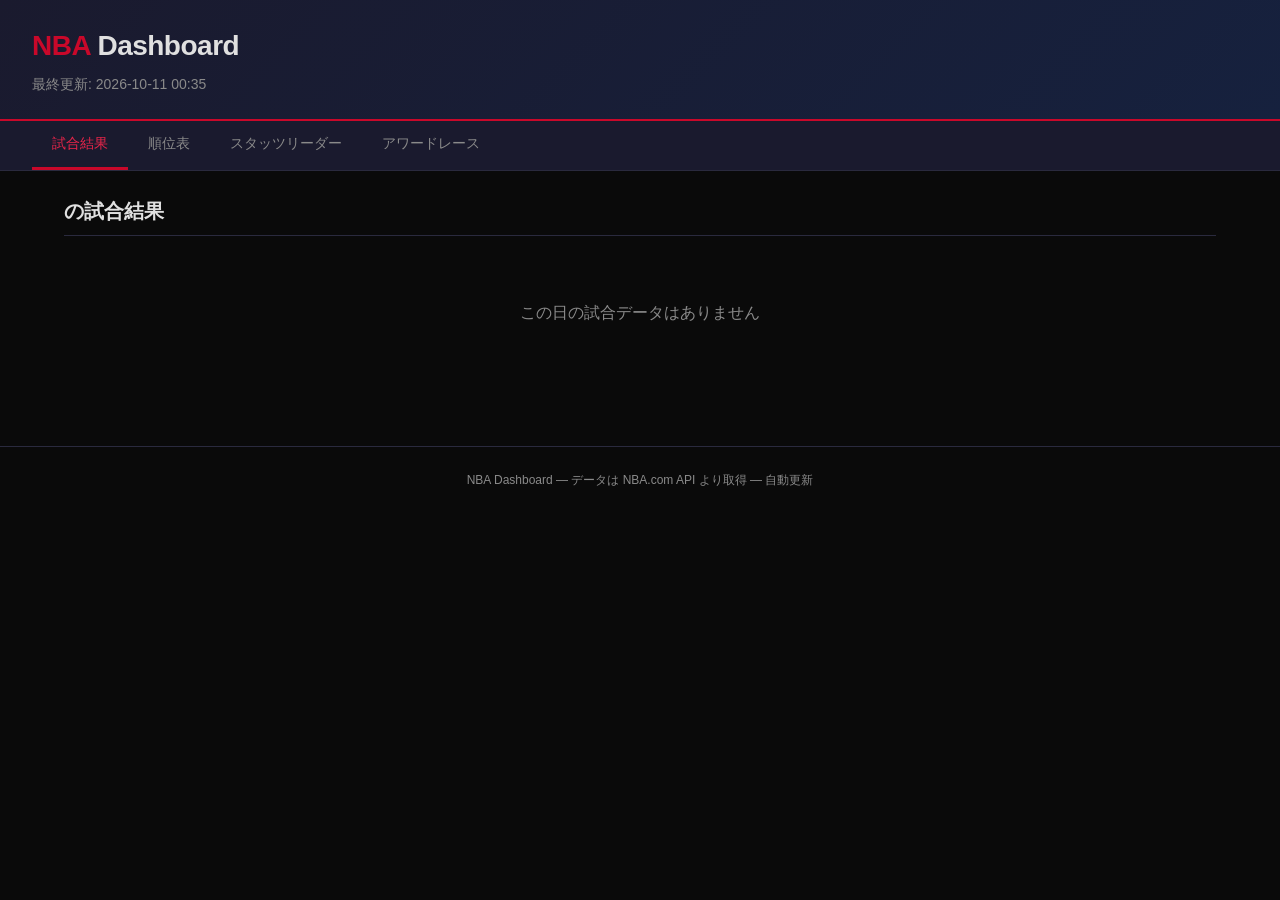
==== index.html @ 3da507a5 "deploy: 90a1be7106ef6d7b2fcca538d4bda04393ea08de" ====
<!DOCTYPE html>
<html lang="ja">
<head>
  <meta charset="UTF-8">
  <meta name="viewport" content="width=device-width, initial-scale=1.0">
  <title>NBA Dashboard</title>
  <link rel="stylesheet" href="style.css">
</head>
<body>

<header class="header">
  <h1><span>NBA</span> Dashboard</h1>
  <div class="subtitle">最終更新: 2026-10-11 00:35</div>
</header>

<nav class="tabs">
  <button class="tab-btn active" data-tab="tab-scores">試合結果</button>
  <button class="tab-btn" data-tab="tab-standings">順位表</button>
  <button class="tab-btn" data-tab="tab-leaders">スタッツリーダー</button>
  <button class="tab-btn" data-tab="tab-awards">アワードレース</button>
</nav>

<main class="main">

  <!-- Scores -->
  <div id="tab-scores" class="tab-content active">
    <h2 class="section-title"> の試合結果</h2>
    
    <div class="no-data">この日の試合データはありません</div>
    
  </div>

  <!-- Standings -->
  <div id="tab-standings" class="tab-content">
    <h2 class="section-title">カンファレンス順位表</h2>

    
    <h3 class="conference-title">イースタン・カンファレンス</h3>
    
    
    <div class="no-data">順位表データを取得できませんでした</div>
    
    
    <h3 class="conference-title">ウェスタン・カンファレンス</h3>
    
    
    <div class="no-data">順位表データを取得できませんでした</div>
    
    
  </div>

  <!-- Stat Leaders -->
  <div id="tab-leaders" class="tab-content">
    <h2 class="section-title">スタッツリーダー</h2>
    
    
    <div class="leaders-grid">
      
      <div class="leader-card">
        <h3>得点</h3>
        
        <div class="leader-item">
          <span class="rank">1</span>
          <span class="name">Luka Dončić</span>
          <span class="team">LAL</span>
          <span class="value">33.5</span>
        </div>
        
        <div class="leader-item">
          <span class="rank">2</span>
          <span class="name">Shai Gilgeous-Alexander</span>
          <span class="team">OKC</span>
          <span class="value">31.1</span>
        </div>
        
        <div class="leader-item">
          <span class="rank">3</span>
          <span class="name">Anthony Edwards</span>
          <span class="team">MIN</span>
          <span class="value">28.8</span>
        </div>
        
        <div class="leader-item">
          <span class="rank">4</span>
          <span class="name">Jaylen Brown</span>
          <span class="team">BOS</span>
          <span class="value">28.7</span>
        </div>
        
        <div class="leader-item">
          <span class="rank">5</span>
          <span class="name">Tyrese Maxey</span>
          <span class="team">PHI</span>
          <span class="value">28.3</span>
        </div>
        
      </div>
      
      <div class="leader-card">
        <h3>アシスト</h3>
        
        <div class="leader-item">
          <span class="rank">1</span>
          <span class="name">Nikola Jokić</span>
          <span class="team">DEN</span>
          <span class="value">10.7</span>
        </div>
        
        <div class="leader-item">
          <span class="rank">2</span>
          <span class="name">Cade Cunningham</span>
          <span class="team">DET</span>
          <span class="value">9.9</span>
        </div>
        
        <div class="leader-item">
          <span class="rank">3</span>
          <span class="name">Luka Dončić</span>
          <span class="team">LAL</span>
          <span class="value">8.3</span>
        </div>
        
        <div class="leader-item">
          <span class="rank">4</span>
          <span class="name">James Harden</span>
          <span class="team">CLE</span>
          <span class="value">8.0</span>
        </div>
        
        <div class="leader-item">
          <span class="rank">5</span>
          <span class="name">Jalen Johnson</span>
          <span class="team">ATL</span>
          <span class="value">7.9</span>
        </div>
        
      </div>
      
      <div class="leader-card">
        <h3>リバウンド</h3>
        
        <div class="leader-item">
          <span class="rank">1</span>
          <span class="name">Nikola Jokić</span>
          <span class="team">DEN</span>
          <span class="value">12.9</span>
        </div>
        
        <div class="leader-item">
          <span class="rank">2</span>
          <span class="name">Karl-Anthony Towns</span>
          <span class="team">NYK</span>
          <span class="value">11.9</span>
        </div>
        
        <div class="leader-item">
          <span class="rank">3</span>
          <span class="name">Donovan Clingan</span>
          <span class="team">POR</span>
          <span class="value">11.6</span>
        </div>
        
        <div class="leader-item">
          <span class="rank">4</span>
          <span class="name">Victor Wembanyama</span>
          <span class="team">SAS</span>
          <span class="value">11.5</span>
        </div>
        
        <div class="leader-item">
          <span class="rank">5</span>
          <span class="name">Rudy Gobert</span>
          <span class="team">MIN</span>
          <span class="value">11.5</span>
        </div>
        
      </div>
      
      <div class="leader-card">
        <h3>ブロック</h3>
        
        <div class="leader-item">
          <span class="rank">1</span>
          <span class="name">Victor Wembanyama</span>
          <span class="team">SAS</span>
          <span class="value">3.1</span>
        </div>
        
        <div class="leader-item">
          <span class="rank">2</span>
          <span class="name">Chet Holmgren</span>
          <span class="team">OKC</span>
          <span class="value">1.9</span>
        </div>
        
        <div class="leader-item">
          <span class="rank">3</span>
          <span class="name">Jay Huff</span>
          <span class="team">IND</span>
          <span class="value">1.9</span>
        </div>
        
        <div class="leader-item">
          <span class="rank">4</span>
          <span class="name">Evan Mobley</span>
          <span class="team">CLE</span>
          <span class="value">1.7</span>
        </div>
        
        <div class="leader-item">
          <span class="rank">5</span>
          <span class="name">Donovan Clingan</span>
          <span class="team">POR</span>
          <span class="value">1.7</span>
        </div>
        
      </div>
      
      <div class="leader-card">
        <h3>スティール</h3>
        
        <div class="leader-item">
          <span class="rank">1</span>
          <span class="name">Dyson Daniels</span>
          <span class="team">ATL</span>
          <span class="value">2.0</span>
        </div>
        
        <div class="leader-item">
          <span class="rank">2</span>
          <span class="name">Ausar Thompson</span>
          <span class="team">DET</span>
          <span class="value">2.0</span>
        </div>
        
        <div class="leader-item">
          <span class="rank">3</span>
          <span class="name">Tyrese Maxey</span>
          <span class="team">PHI</span>
          <span class="value">1.9</span>
        </div>
        
        <div class="leader-item">
          <span class="rank">4</span>
          <span class="name">Kawhi Leonard</span>
          <span class="team">LAC</span>
          <span class="value">1.9</span>
        </div>
        
        <div class="leader-item">
          <span class="rank">5</span>
          <span class="name">Cason Wallace</span>
          <span class="team">OKC</span>
          <span class="value">1.9</span>
        </div>
        
      </div>
      
    </div>
    
  </div>

  <!-- Award Races -->
  <div id="tab-awards" class="tab-content">
    <h2 class="section-title">アワードレース（スタッツベース）</h2>

    
    <h3 class="award-title">MVP</h3>
    <table class="award-table">
      <thead>
        <tr>
          <th>#</th>
          <th>選手</th>
          <th>チーム</th>
          <th class="num">PTS</th>
          <th class="num">AST</th>
          <th class="num">REB</th>
        </tr>
      </thead>
      <tbody>
        
        <tr>
          <td>1</td>
          <td>Nikola Jokić</td>
          <td>DEN</td>
          <td class="num">27.7</td>
          <td class="num">10.7</td>
          <td class="num">12.9</td>
        </tr>
        
        <tr>
          <td>2</td>
          <td>Luka Dončić</td>
          <td>LAL</td>
          <td class="num">33.5</td>
          <td class="num">8.3</td>
          <td class="num">7.7</td>
        </tr>
        
        <tr>
          <td>3</td>
          <td>Shai Gilgeous-Alexander</td>
          <td>OKC</td>
          <td class="num">31.1</td>
          <td class="num">6.6</td>
          <td class="num">4.3</td>
        </tr>
        
        <tr>
          <td>4</td>
          <td>Jalen Johnson</td>
          <td>ATL</td>
          <td class="num">22.5</td>
          <td class="num">7.9</td>
          <td class="num">10.3</td>
        </tr>
        
        <tr>
          <td>5</td>
          <td>Victor Wembanyama</td>
          <td>SAS</td>
          <td class="num">25.0</td>
          <td class="num">3.1</td>
          <td class="num">11.5</td>
        </tr>
        
      </tbody>
    </table>
    

    
    <h3 class="award-title">DPOY（最優秀守備選手）</h3>
    <table class="award-table">
      <thead>
        <tr>
          <th>#</th>
          <th>選手</th>
          <th>チーム</th>
          <th class="num">BLK</th>
          <th class="num">STL</th>
          <th class="num">REB</th>
        </tr>
      </thead>
      <tbody>
        
        <tr>
          <td>1</td>
          <td>Victor Wembanyama</td>
          <td>SAS</td>
          <td class="num">3.1</td>
          <td class="num">1.0</td>
          <td class="num">11.5</td>
        </tr>
        
        <tr>
          <td>2</td>
          <td>Nikola Jokić</td>
          <td>DEN</td>
          <td class="num">0.8</td>
          <td class="num">1.4</td>
          <td class="num">12.9</td>
        </tr>
        
        <tr>
          <td>3</td>
          <td>Rudy Gobert</td>
          <td>MIN</td>
          <td class="num">1.6</td>
          <td class="num">0.8</td>
          <td class="num">11.5</td>
        </tr>
        
        <tr>
          <td>4</td>
          <td>Donovan Clingan</td>
          <td>POR</td>
          <td class="num">1.7</td>
          <td class="num">0.6</td>
          <td class="num">11.6</td>
        </tr>
        
        <tr>
          <td>5</td>
          <td>Chet Holmgren</td>
          <td>OKC</td>
          <td class="num">1.9</td>
          <td class="num">0.6</td>
          <td class="num">8.9</td>
        </tr>
        
      </tbody>
    </table>
    
  </div>

</main>

<footer class="footer">
  NBA Dashboard — データは NBA.com API より取得 — 自動更新
</footer>

<script src="script.js"></script>
</body>
</html>
---- style.css ----
/* NBA Dashboard — Dark Theme */

:root {
  --bg: #0a0a0a;
  --card: #1a1a2e;
  --card-hover: #222240;
  --accent: #c9082a;
  --accent-light: #e8254a;
  --text: #e0e0e0;
  --text-secondary: #8a8a8a;
  --success: #00c853;
  --warning: #ffd600;
  --border: #2a2a3e;
  --radius: 12px;
}

* {
  margin: 0;
  padding: 0;
  box-sizing: border-box;
}

body {
  font-family: -apple-system, BlinkMacSystemFont, "Segoe UI", Roboto, sans-serif;
  background: var(--bg);
  color: var(--text);
  line-height: 1.6;
  min-height: 100vh;
}

/* Header */
.header {
  background: linear-gradient(135deg, var(--card) 0%, #16213e 100%);
  padding: 24px 32px;
  border-bottom: 2px solid var(--accent);
}

.header h1 {
  font-size: 28px;
  font-weight: 700;
  letter-spacing: -0.5px;
}

.header h1 span {
  color: var(--accent);
}

.header .subtitle {
  color: var(--text-secondary);
  font-size: 14px;
  margin-top: 4px;
}

/* Tabs */
.tabs {
  display: flex;
  gap: 0;
  background: var(--card);
  border-bottom: 1px solid var(--border);
  padding: 0 32px;
  overflow-x: auto;
}

.tab-btn {
  background: none;
  border: none;
  color: var(--text-secondary);
  padding: 14px 20px;
  font-size: 14px;
  font-weight: 500;
  cursor: pointer;
  border-bottom: 3px solid transparent;
  transition: all 0.2s;
  white-space: nowrap;
}

.tab-btn:hover {
  color: var(--text);
}

.tab-btn.active {
  color: var(--accent-light);
  border-bottom-color: var(--accent);
}

/* Main content */
.main {
  max-width: 1200px;
  margin: 0 auto;
  padding: 24px;
}

.tab-content {
  display: none;
}

.tab-content.active {
  display: block;
}

/* Section */
.section-title {
  font-size: 20px;
  font-weight: 600;
  margin-bottom: 16px;
  padding-bottom: 8px;
  border-bottom: 1px solid var(--border);
}

/* Cards grid */
.card-grid {
  display: grid;
  grid-template-columns: repeat(auto-fill, minmax(280px, 1fr));
  gap: 16px;
  margin-bottom: 32px;
}

.card {
  background: var(--card);
  border-radius: var(--radius);
  padding: 20px;
  border: 1px solid var(--border);
  transition: border-color 0.2s;
}

.card:hover {
  border-color: var(--accent);
}

/* Game card */
.game-card {
  display: flex;
  flex-direction: column;
  gap: 12px;
}

.game-status {
  font-size: 12px;
  color: var(--text-secondary);
  text-transform: uppercase;
  letter-spacing: 0.5px;
}

.game-status.final {
  color: var(--accent-light);
}

.game-teams {
  display: flex;
  flex-direction: column;
  gap: 8px;
}

.team-row {
  display: flex;
  align-items: center;
  justify-content: space-between;
  gap: 12px;
}

.team-info {
  display: flex;
  align-items: center;
  gap: 10px;
}

.team-logo {
  width: 32px;
  height: 32px;
  object-fit: contain;
}

.team-logo-fallback {
  width: 32px;
  height: 32px;
  display: flex;
  align-items: center;
  justify-content: center;
  background: var(--border);
  border-radius: 6px;
  font-size: 11px;
  font-weight: 700;
  color: var(--text-secondary);
}

.team-name {
  font-weight: 600;
  font-size: 16px;
}

.team-score {
  font-size: 24px;
  font-weight: 700;
  font-variant-numeric: tabular-nums;
}

.team-score.winner {
  color: var(--success);
}

/* Standings table */
.standings-table {
  width: 100%;
  border-collapse: collapse;
  font-size: 14px;
  margin-bottom: 32px;
}

.standings-table th {
  text-align: left;
  padding: 10px 12px;
  color: var(--text-secondary);
  font-weight: 500;
  font-size: 12px;
  text-transform: uppercase;
  letter-spacing: 0.5px;
  border-bottom: 1px solid var(--border);
}

.standings-table th.num {
  text-align: right;
}

.standings-table td {
  padding: 10px 12px;
  border-bottom: 1px solid var(--border);
}

.standings-table td.num {
  text-align: right;
  font-variant-numeric: tabular-nums;
}

.standings-table tr:hover {
  background: var(--card-hover);
}

.standings-table .playoff-line td {
  border-bottom: 2px solid var(--accent);
}

.standings-table .team-cell {
  display: flex;
  align-items: center;
  gap: 10px;
}

.standings-table .team-cell img {
  width: 24px;
  height: 24px;
}

.conference-title {
  font-size: 18px;
  font-weight: 600;
  margin: 24px 0 12px;
  color: var(--accent-light);
}

/* Leaders */
.leaders-grid {
  display: grid;
  grid-template-columns: repeat(auto-fill, minmax(220px, 1fr));
  gap: 16px;
  margin-bottom: 32px;
}

.leader-card {
  background: var(--card);
  border-radius: var(--radius);
  padding: 16px;
  border: 1px solid var(--border);
}

.leader-card h3 {
  font-size: 14px;
  color: var(--accent-light);
  margin-bottom: 12px;
  text-transform: uppercase;
  letter-spacing: 0.5px;
}

.leader-item {
  display: flex;
  justify-content: space-between;
  align-items: center;
  padding: 6px 0;
  font-size: 14px;
}

.leader-item .rank {
  color: var(--text-secondary);
  width: 20px;
}

.leader-item .name {
  flex: 1;
  margin-left: 4px;
}

.leader-item .team {
  color: var(--text-secondary);
  font-size: 12px;
  margin-left: 8px;
}

.leader-item .value {
  font-weight: 600;
  font-variant-numeric: tabular-nums;
}

/* Hot streaks */
.streak-card {
  background: var(--card);
  border-radius: var(--radius);
  padding: 20px;
  border: 1px solid var(--border);
  margin-bottom: 12px;
}

.streak-header {
  display: flex;
  justify-content: space-between;
  align-items: center;
  margin-bottom: 12px;
}

.streak-player {
  font-weight: 600;
  font-size: 16px;
}

.streak-team {
  color: var(--text-secondary);
  font-size: 13px;
  margin-left: 8px;
}

.streak-badge {
  background: var(--accent);
  color: white;
  padding: 4px 10px;
  border-radius: 20px;
  font-size: 12px;
  font-weight: 600;
}

.streak-stats {
  display: flex;
  gap: 24px;
  font-size: 14px;
  color: var(--text-secondary);
}

.streak-stats strong {
  color: var(--text);
}

/* Award races */
.award-table {
  width: 100%;
  border-collapse: collapse;
  font-size: 14px;
  margin-bottom: 24px;
}

.award-table th {
  text-align: left;
  padding: 8px 12px;
  color: var(--text-secondary);
  font-weight: 500;
  font-size: 12px;
  text-transform: uppercase;
  border-bottom: 1px solid var(--border);
}

.award-table th.num {
  text-align: right;
}

.award-table td {
  padding: 8px 12px;
  border-bottom: 1px solid var(--border);
}

.award-table td.num {
  text-align: right;
  font-variant-numeric: tabular-nums;
}

.award-title {
  font-size: 18px;
  font-weight: 600;
  margin: 24px 0 12px;
}

/* No data */
.no-data {
  text-align: center;
  color: var(--text-secondary);
  padding: 48px 24px;
  font-size: 16px;
}

/* Footer */
.footer {
  text-align: center;
  padding: 24px;
  color: var(--text-secondary);
  font-size: 12px;
  border-top: 1px solid var(--border);
  margin-top: 48px;
}

/* Responsive */
@media (max-width: 768px) {
  .header {
    padding: 16px 20px;
  }

  .header h1 {
    font-size: 22px;
  }

  .tabs {
    padding: 0 16px;
  }

  .main {
    padding: 16px;
  }

  .card-grid {
    grid-template-columns: 1fr;
  }

  .leaders-grid {
    grid-template-columns: 1fr 1fr;
  }

  .standings-table {
    font-size: 13px;
  }
}

@media (max-width: 480px) {
  .leaders-grid {
    grid-template-columns: 1fr;
  }
}
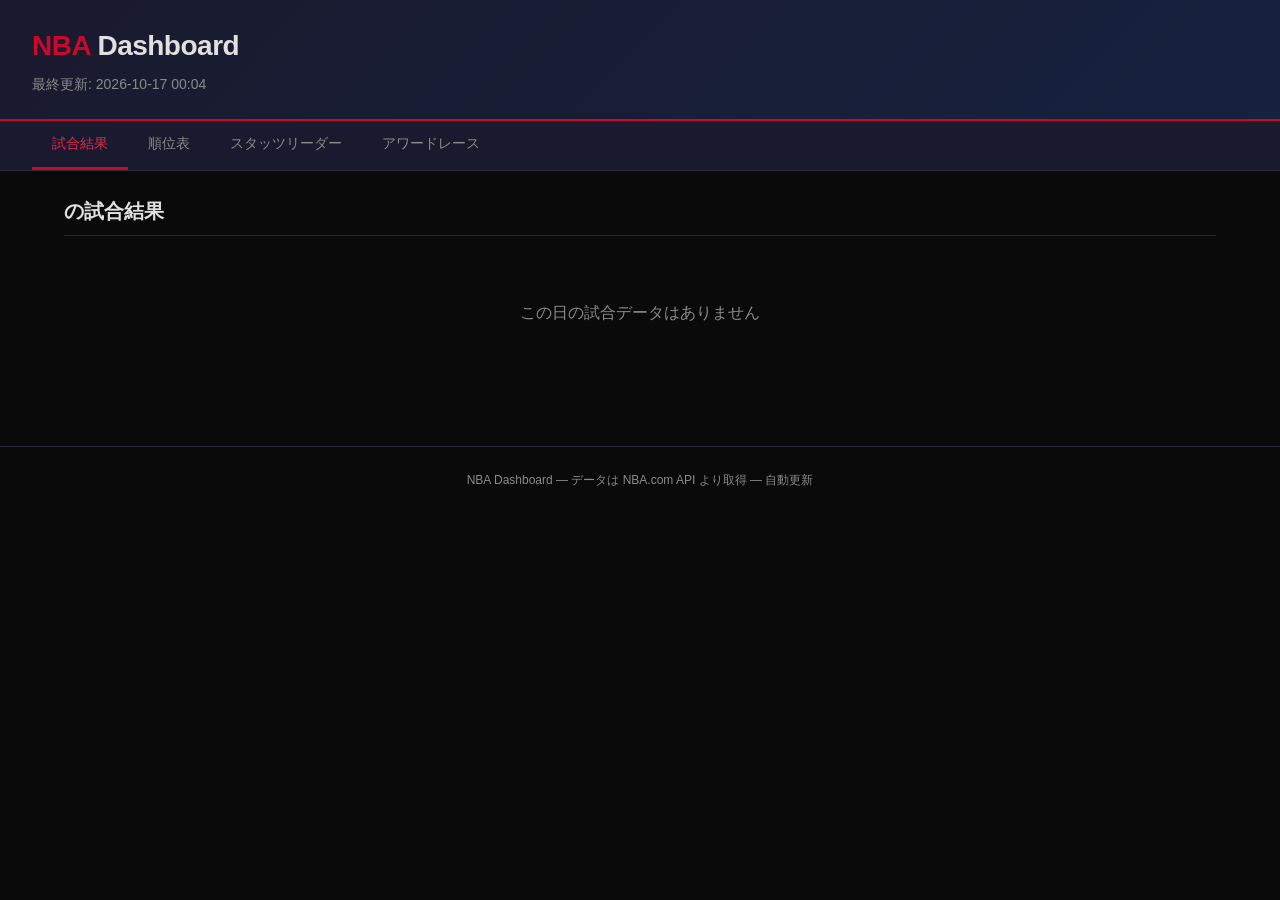
==== commit fb01d12a: "deploy: 90a1be7106ef6d7b2fcca538d4bda04393ea08de" ====
--- a/index.html
+++ b/index.html
@@ -10,7 +10,7 @@
 
 <header class="header">
   <h1><span>NBA</span> Dashboard</h1>
-  <div class="subtitle">最終更新: 2026-10-11 00:35</div>
+  <div class="subtitle">最終更新: 2026-10-17 00:04</div>
 </header>
 
 <nav class="tabs">
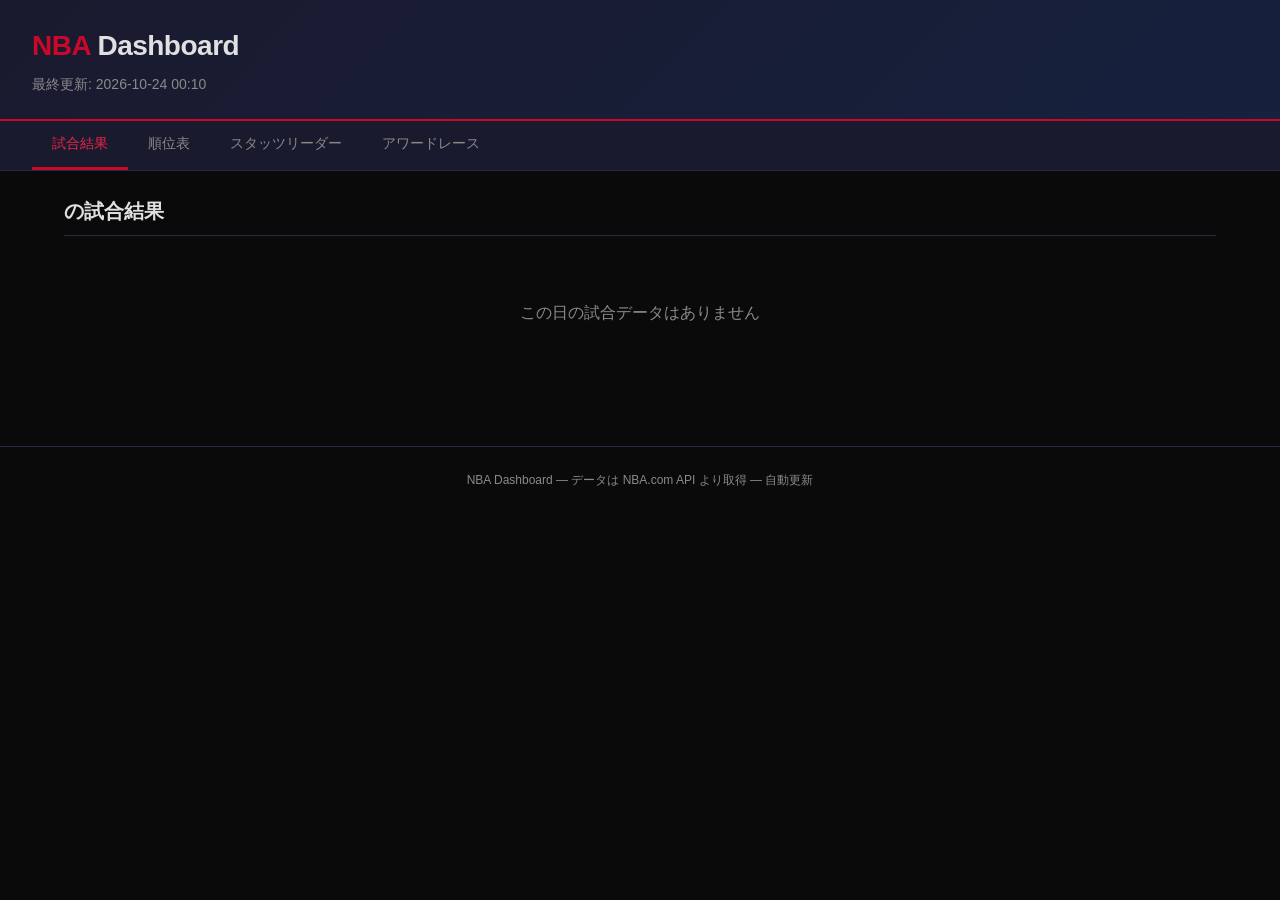
==== commit de790b7d: "deploy: 90a1be7106ef6d7b2fcca538d4bda04393ea08de" ====
--- a/index.html
+++ b/index.html
@@ -10,7 +10,7 @@
 
 <header class="header">
   <h1><span>NBA</span> Dashboard</h1>
-  <div class="subtitle">最終更新: 2026-10-17 00:04</div>
+  <div class="subtitle">最終更新: 2026-10-24 00:10</div>
 </header>
 
 <nav class="tabs">
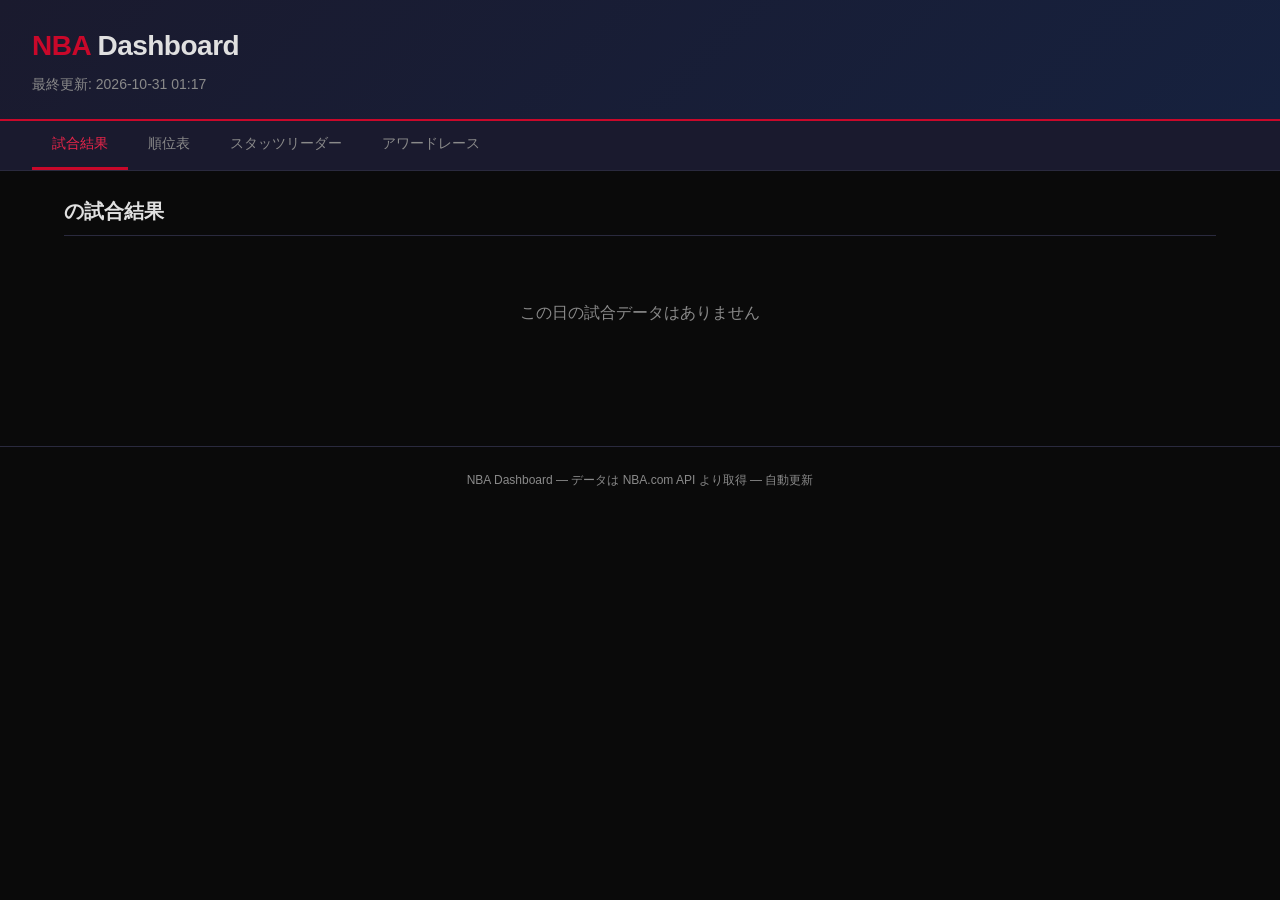
==== commit 04a1c4e8: "deploy: 90a1be7106ef6d7b2fcca538d4bda04393ea08de" ====
--- a/index.html
+++ b/index.html
@@ -10,7 +10,7 @@
 
 <header class="header">
   <h1><span>NBA</span> Dashboard</h1>
-  <div class="subtitle">最終更新: 2026-10-24 00:10</div>
+  <div class="subtitle">最終更新: 2026-10-31 01:17</div>
 </header>
 
 <nav class="tabs">
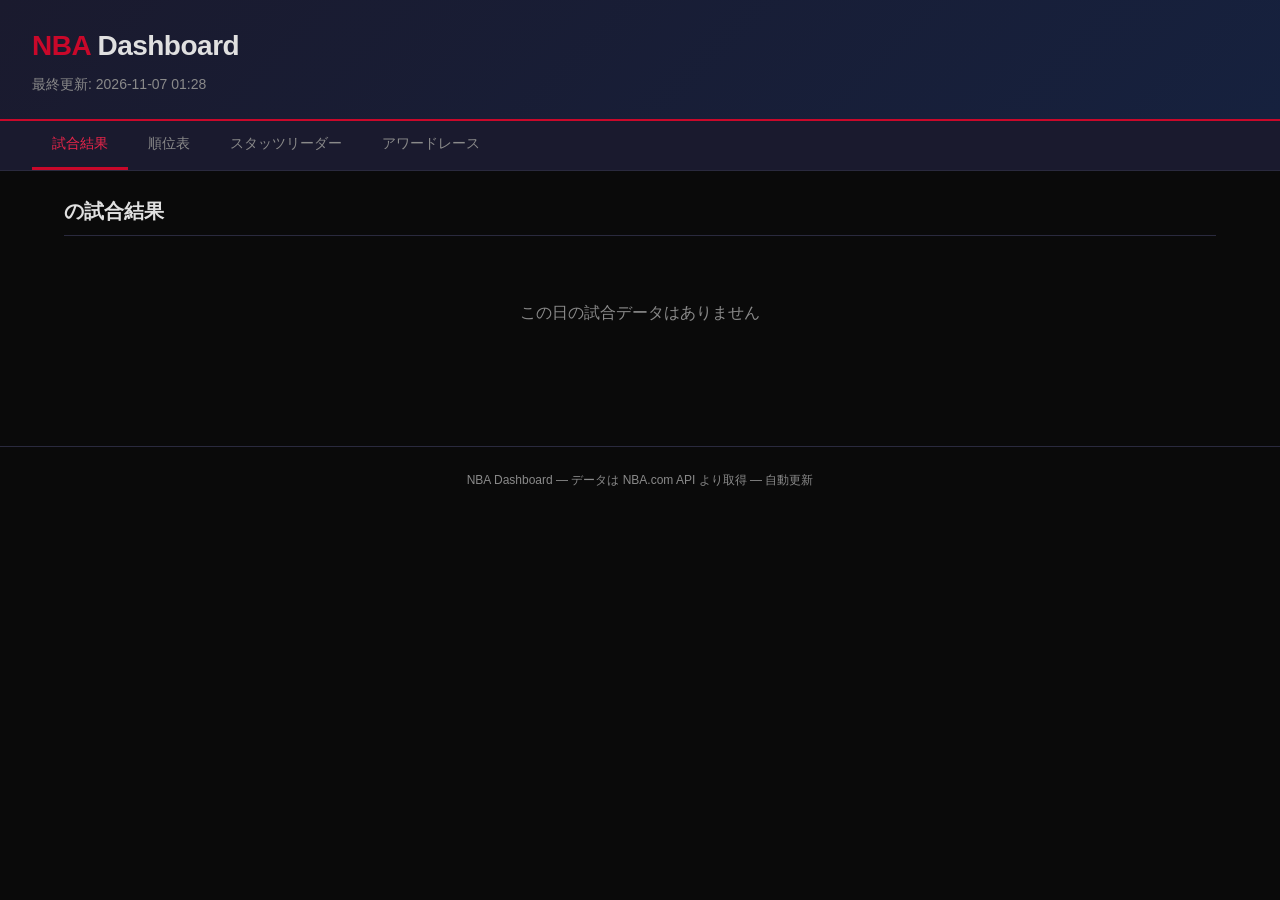
==== commit 8de10741: "deploy: 90a1be7106ef6d7b2fcca538d4bda04393ea08de" ====
--- a/index.html
+++ b/index.html
@@ -10,7 +10,7 @@
 
 <header class="header">
   <h1><span>NBA</span> Dashboard</h1>
-  <div class="subtitle">最終更新: 2026-10-31 01:17</div>
+  <div class="subtitle">最終更新: 2026-11-07 01:28</div>
 </header>
 
 <nav class="tabs">
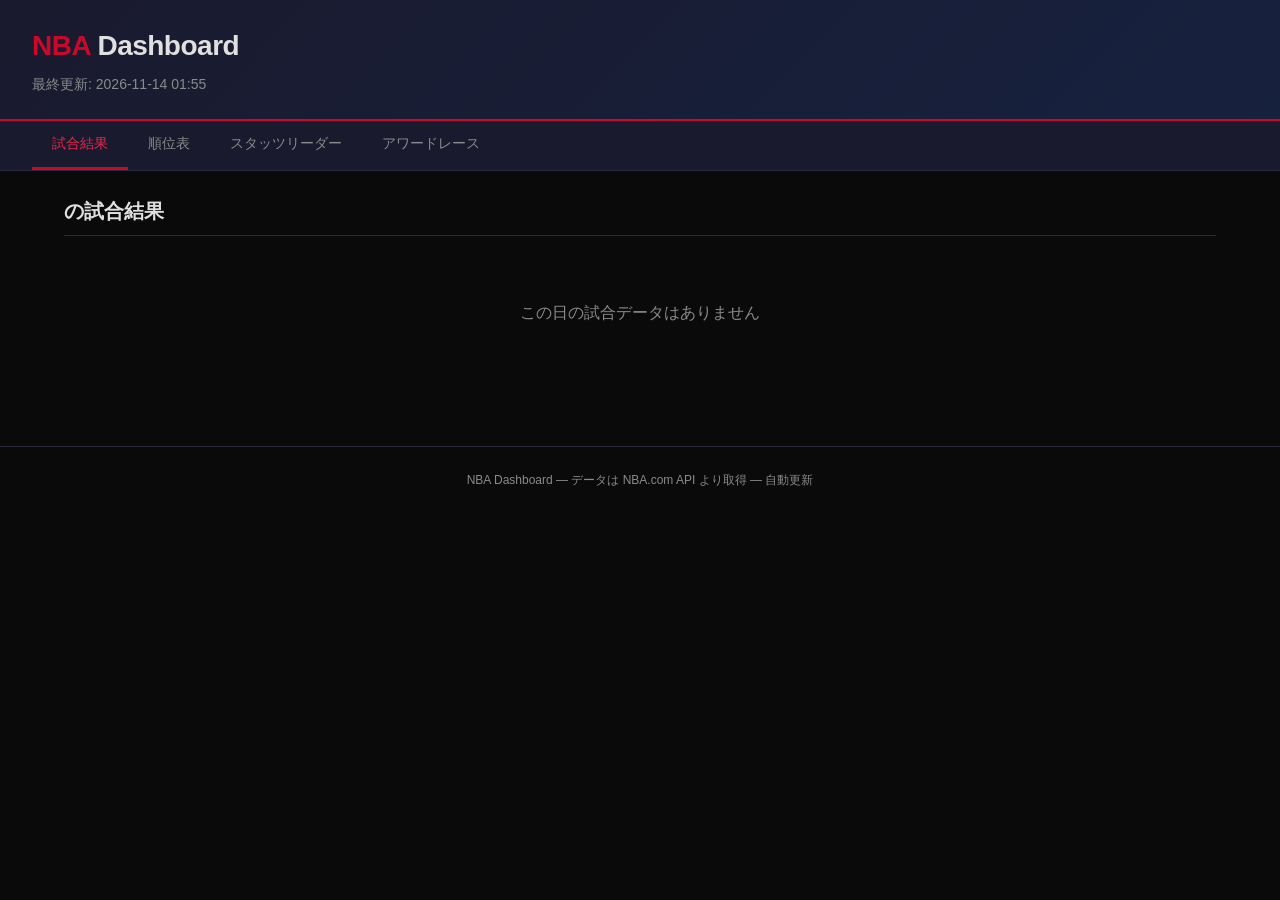
==== commit 7c1c4364: "deploy: 90a1be7106ef6d7b2fcca538d4bda04393ea08de" ====
--- a/index.html
+++ b/index.html
@@ -10,7 +10,7 @@
 
 <header class="header">
   <h1><span>NBA</span> Dashboard</h1>
-  <div class="subtitle">最終更新: 2026-11-07 01:28</div>
+  <div class="subtitle">最終更新: 2026-11-14 01:55</div>
 </header>
 
 <nav class="tabs">
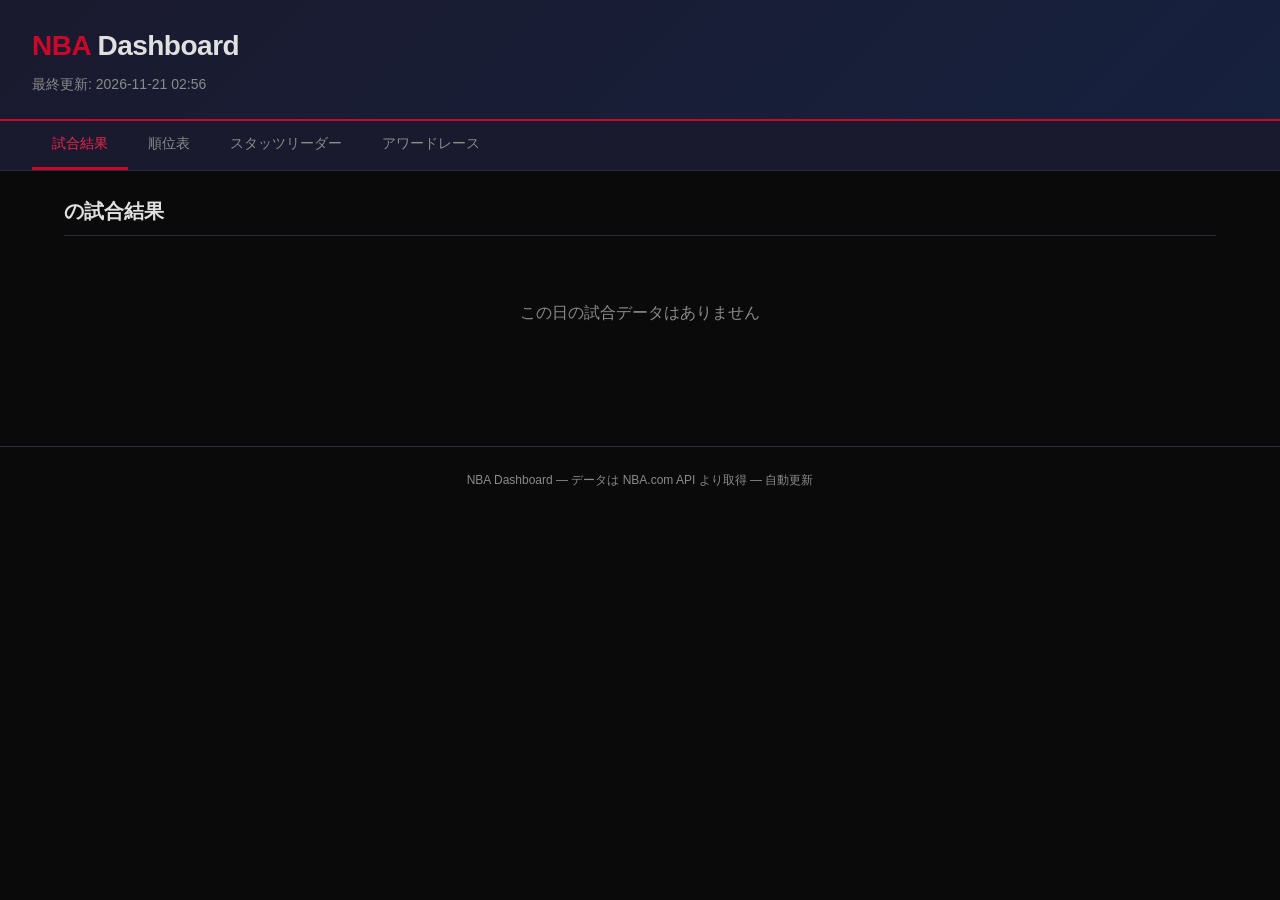
==== commit ea7b5552: "deploy: 90a1be7106ef6d7b2fcca538d4bda04393ea08de" ====
--- a/index.html
+++ b/index.html
@@ -10,7 +10,7 @@
 
 <header class="header">
   <h1><span>NBA</span> Dashboard</h1>
-  <div class="subtitle">最終更新: 2026-11-14 01:55</div>
+  <div class="subtitle">最終更新: 2026-11-21 02:56</div>
 </header>
 
 <nav class="tabs">
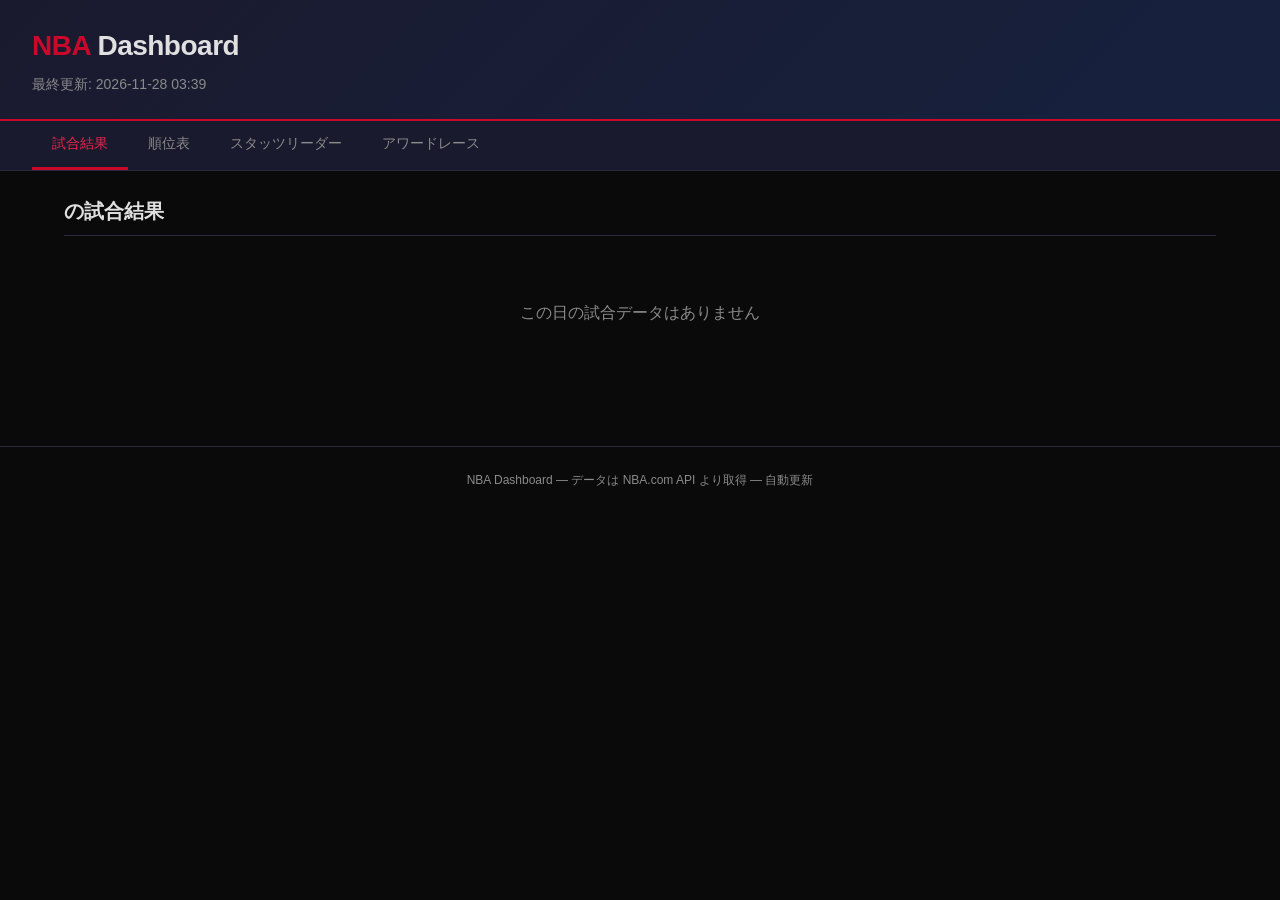
==== commit 6dfec7ec: "deploy: 90a1be7106ef6d7b2fcca538d4bda04393ea08de" ====
--- a/index.html
+++ b/index.html
@@ -10,7 +10,7 @@
 
 <header class="header">
   <h1><span>NBA</span> Dashboard</h1>
-  <div class="subtitle">最終更新: 2026-11-21 02:56</div>
+  <div class="subtitle">最終更新: 2026-11-28 03:39</div>
 </header>
 
 <nav class="tabs">
